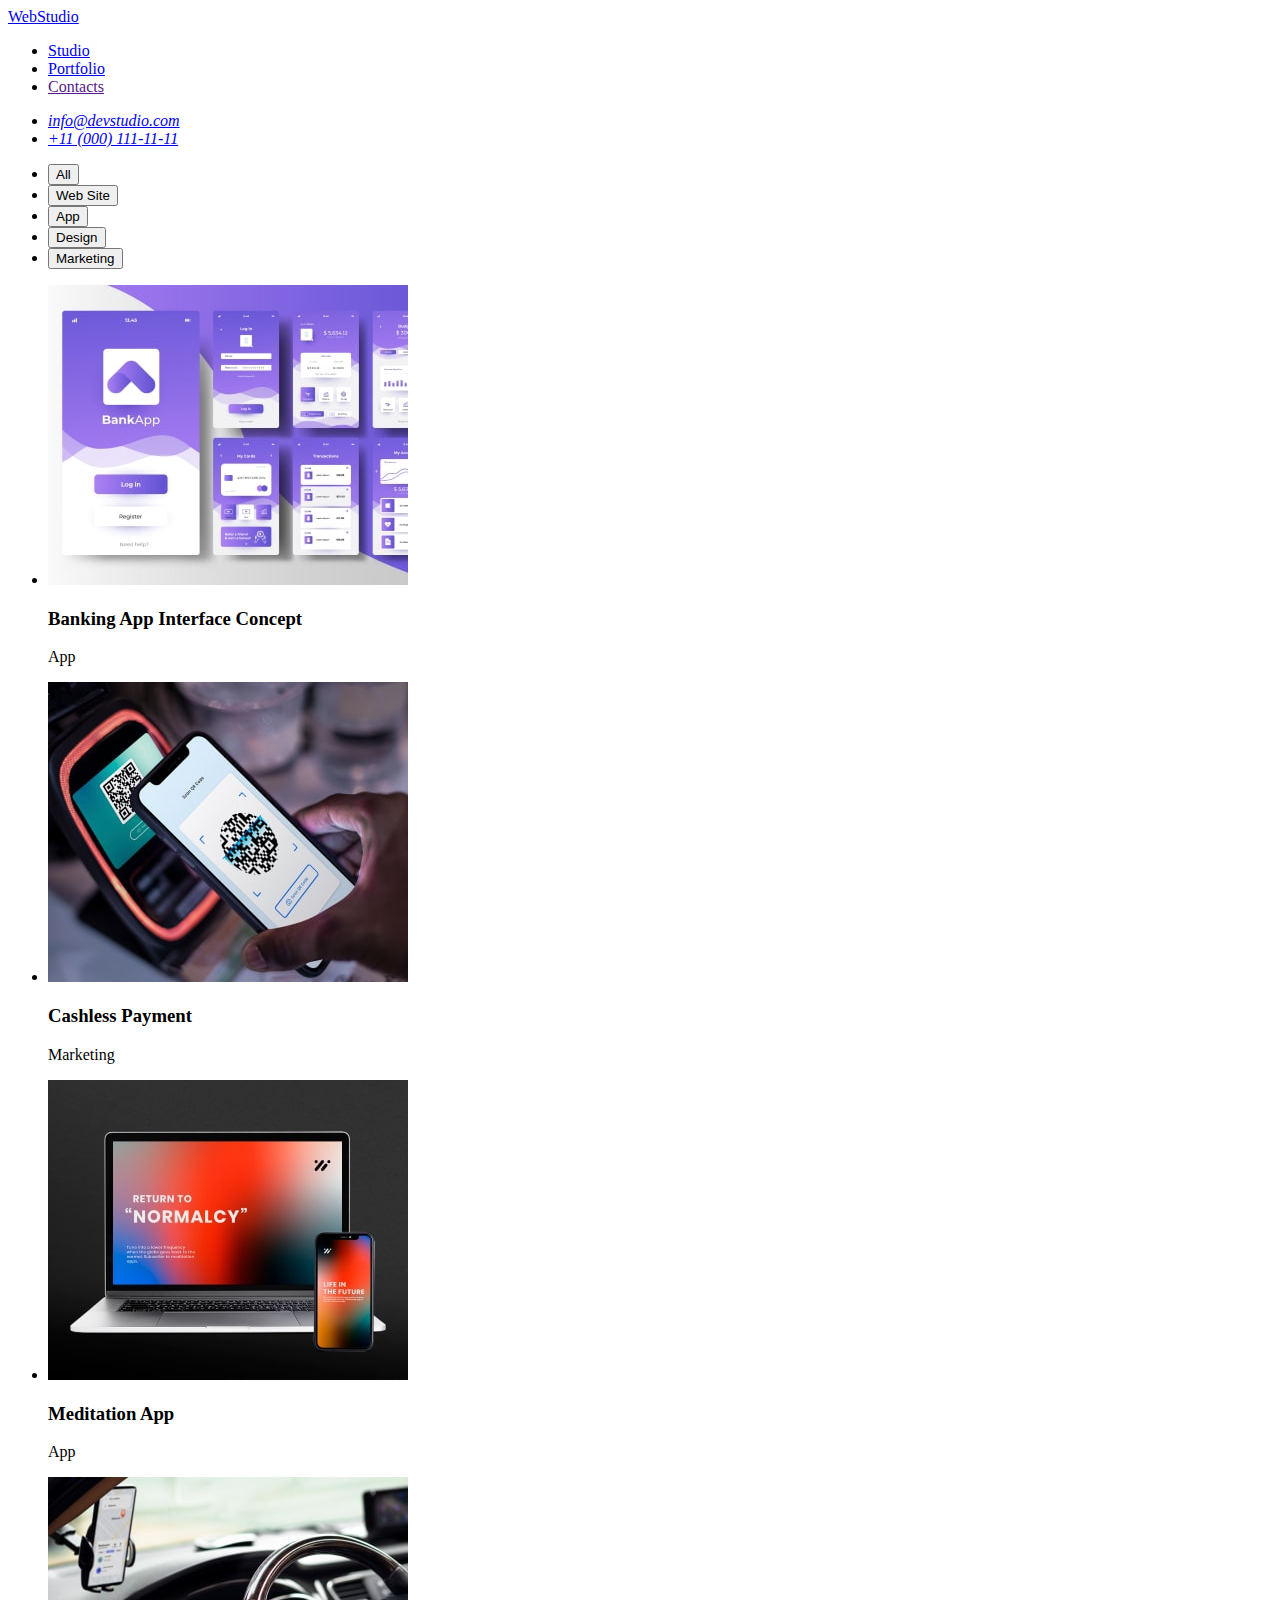
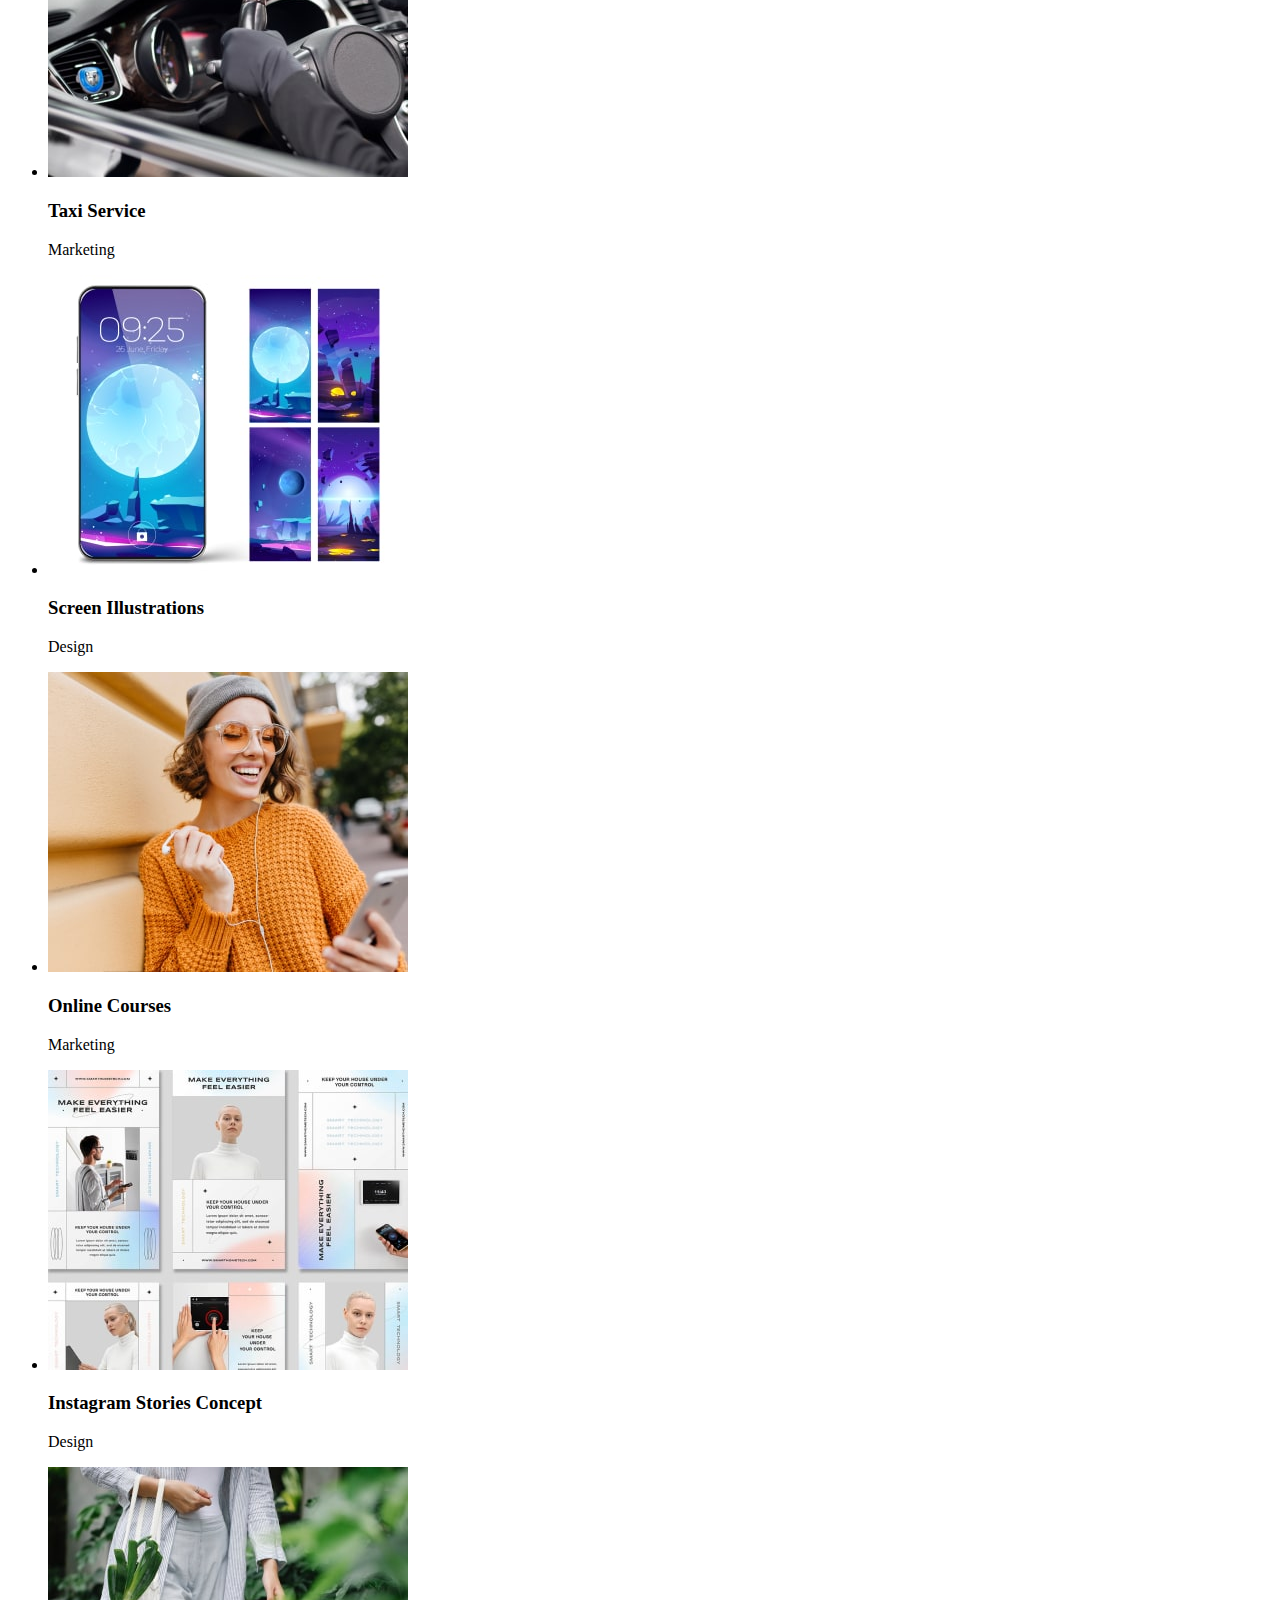
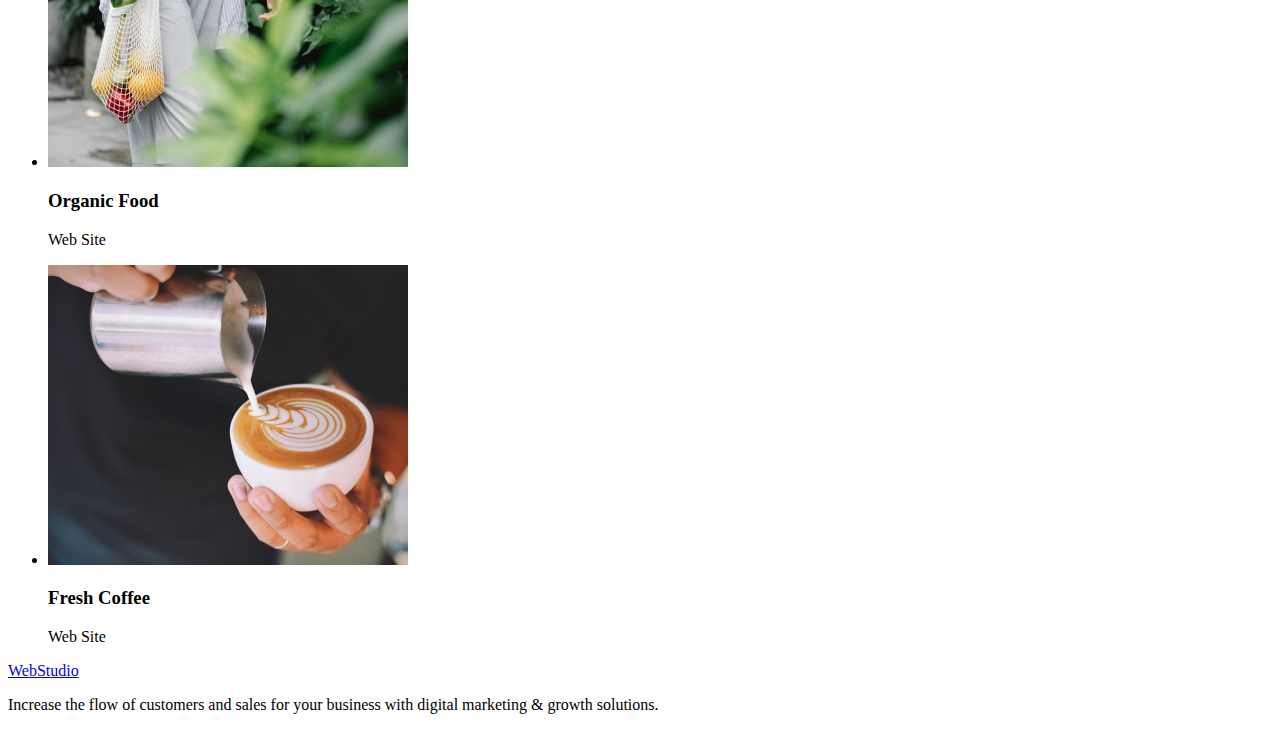
==== portfolio.html @ 9b5ddf1c "first commit" ====
<!DOCTYPE html>
<html lang="en">
  <head>
    <meta charset="UTF-8" />
    <link rel="preconnect" href="https://fonts.googleapis.com" />
    <link rel="preconnect" href="https://fonts.gstatic.com" crossorigin />
    <link
      href="https://fonts.googleapis.com/css2?family=Raleway:wght@800&family=Roboto:wght@400;500;700;900&display=swap"
      rel="stylesheet"
    />
    <meta http-equiv="X-UA-Compatible" content="IE=edge" />
    <meta name="viewport" content="Digital marketing & growth solutions" />
    <title>WebStudio.Digital marketing & growth solutions</title>
  </head>
  <body>
    <header>
      <nav>
        <a href="./index.html">Web<span>Studio</span></a>
        <ul>
          <li>
            <a href="./index.html">Studio</a>
          </li>
          <li>
            <a href="./portfolio.html">Portfolio</a>
          </li>
          <li>
            <a href="">Contacts</a>
          </li>
        </ul>
      </nav>

      <address>
        <ul>
          <li>
            <a href="mailto:info@devstudio.com">info@devstudio.com</a>
          </li>
          <li>
            <a href="tel:+110001111111">+11 (000) 111-11-11</a>
          </li>
        </ul>
      </address>
    </header>

    <main>
      <section>
        <ul>
          <li><button type="button">All</button></li>
          <li><button type="button">Web Site</button></li>
          <li><button type="button">App</button></li>
          <li><button type="button">Design</button></li>
          <li><button type="button">Marketing</button></li>
        </ul>
      </section>

      <section>
        <ul>
          <li>
            <img
              src="./images/banking_app1.jpg"
              alt="Application tabs"
              width="360"
            />
            <h3>Banking App Interface Concept</h3>
            <p>App</p>
          </li>
          <li>
            <img
              src="./images/cashless_payment2.jpg"
              alt="Smartphone and terminal"
              width="360"
            />
            <h3>Cashless Payment</h3>
            <p>Marketing</p>
          </li>
          <li>
            <img
              src="./images/meditation_app3.jpg"
              alt="Tab in the laptop"
              width="360"
            />
            <h3>Meditation App</h3>
            <p>App</p>
          </li>
        </ul>
      </section>

      <section>
        <ul>
          <li>
            <img
              src="./images/taxi_service4.jpg"
              alt="Driver in the car"
              width="360"
            />
            <h3>Taxi Service</h3>
            <p>Marketing</p>
          </li>
          <li>
            <img
              src="./images/screen_illustrations5.jpg"
              alt="Pic on a smartphone"
              width="360"
            />
            <h3>Screen Illustrations</h3>
            <p>Design</p>
          </li>
          <li>
            <img
              src="./images/online_courses6.jpg"
              alt="Girl speaking online"
              width="360"
            />
            <h3>Online Courses</h3>
            <p>Marketing</p>
          </li>
        </ul>
      </section>

      <section>
        <ul>
          <li>
            <img
              src="./images/insta_stories_concept7.jpg"
              alt="Design of stories"
              width="360"
            />
            <h3>Instagram Stories Concept</h3>
            <p>Design</p>
          </li>
          <li>
            <img
              src="./images/organic_food8.jpg"
              alt="Person with fruits"
              width="360"
            />
            <h3>Organic Food</h3>
            <p>Web Site</p>
          </li>
          <li>
            <img src="./images/coffee9.jpg" alt="Cappuccino" width="360" />
            <h3>Fresh Coffee</h3>
            <p>Web Site</p>
          </li>
        </ul>
      </section>
    </main>

    <footer>
      <a href="./index.html">Web<span>Studio</span></a>
      <p>
        Increase the flow of customers and sales for your business with digital
        marketing & growth solutions.
      </p>
    </footer>
  </body>
</html>
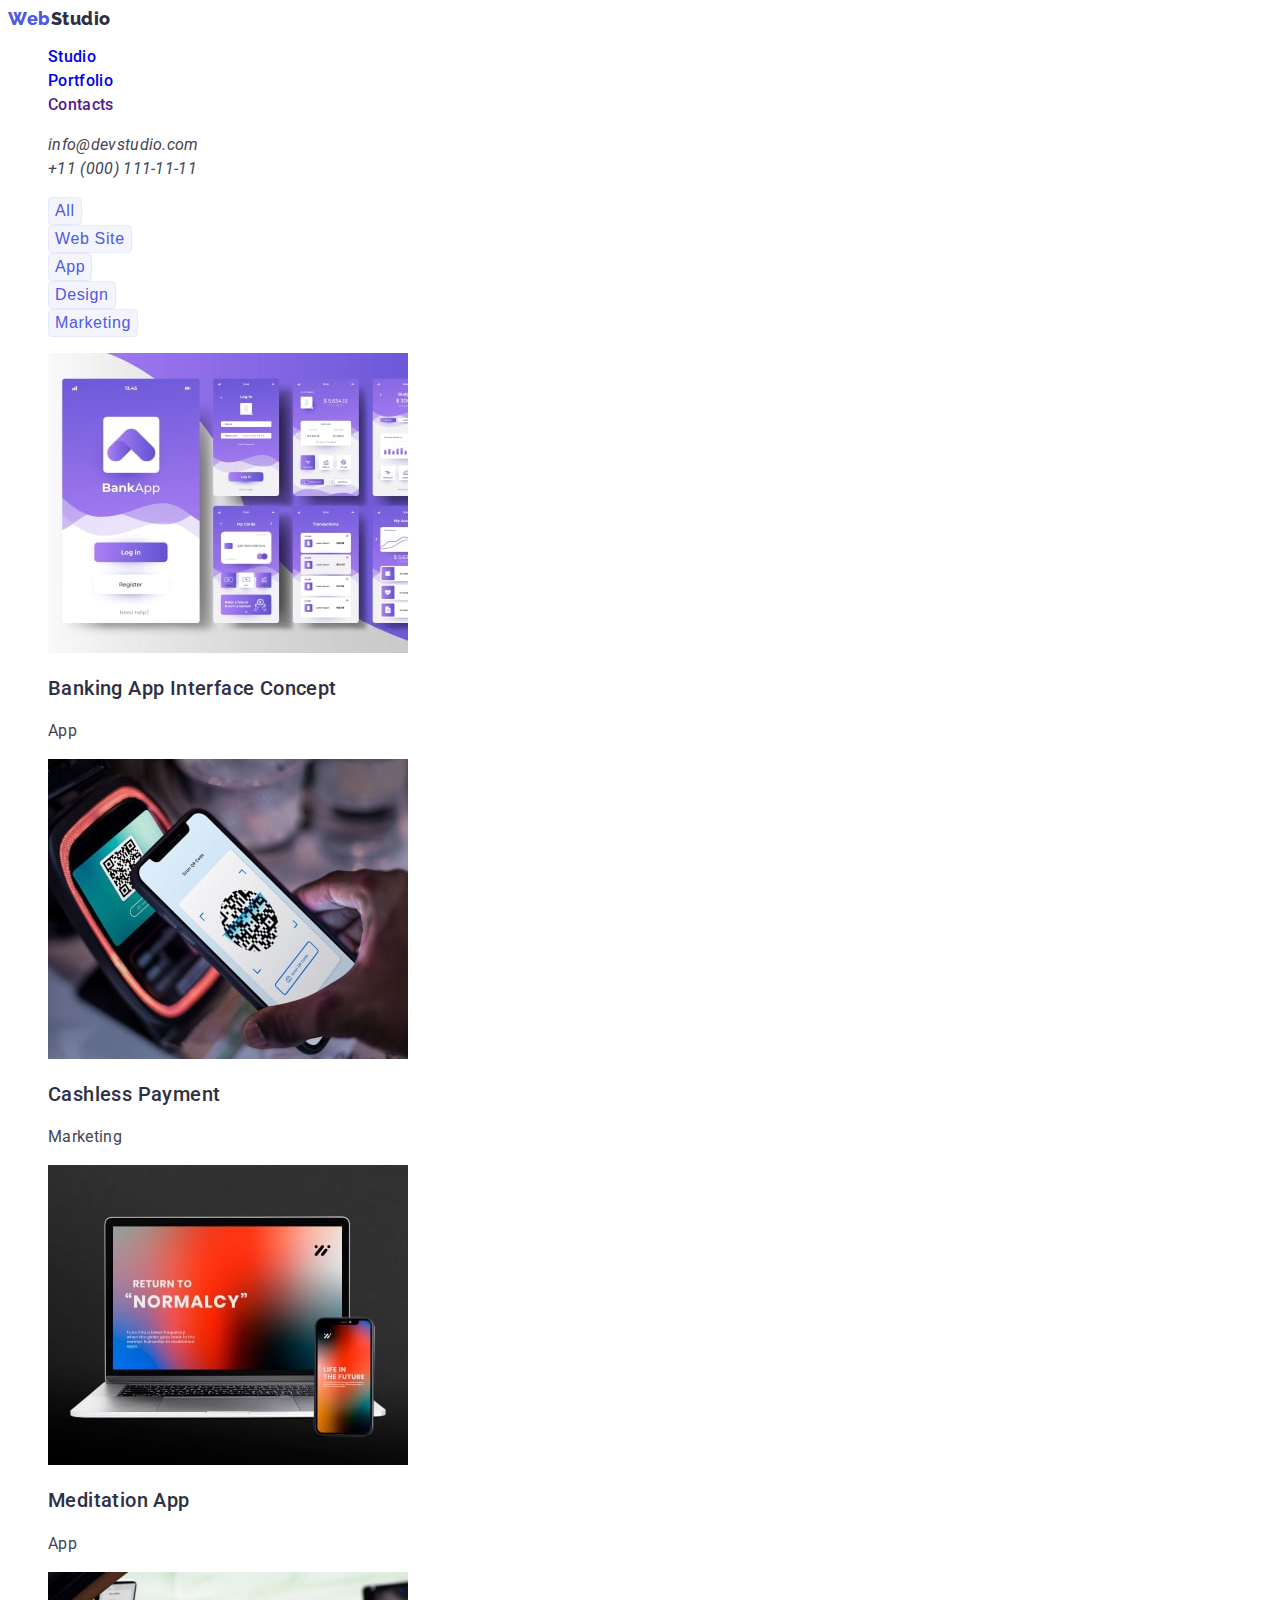
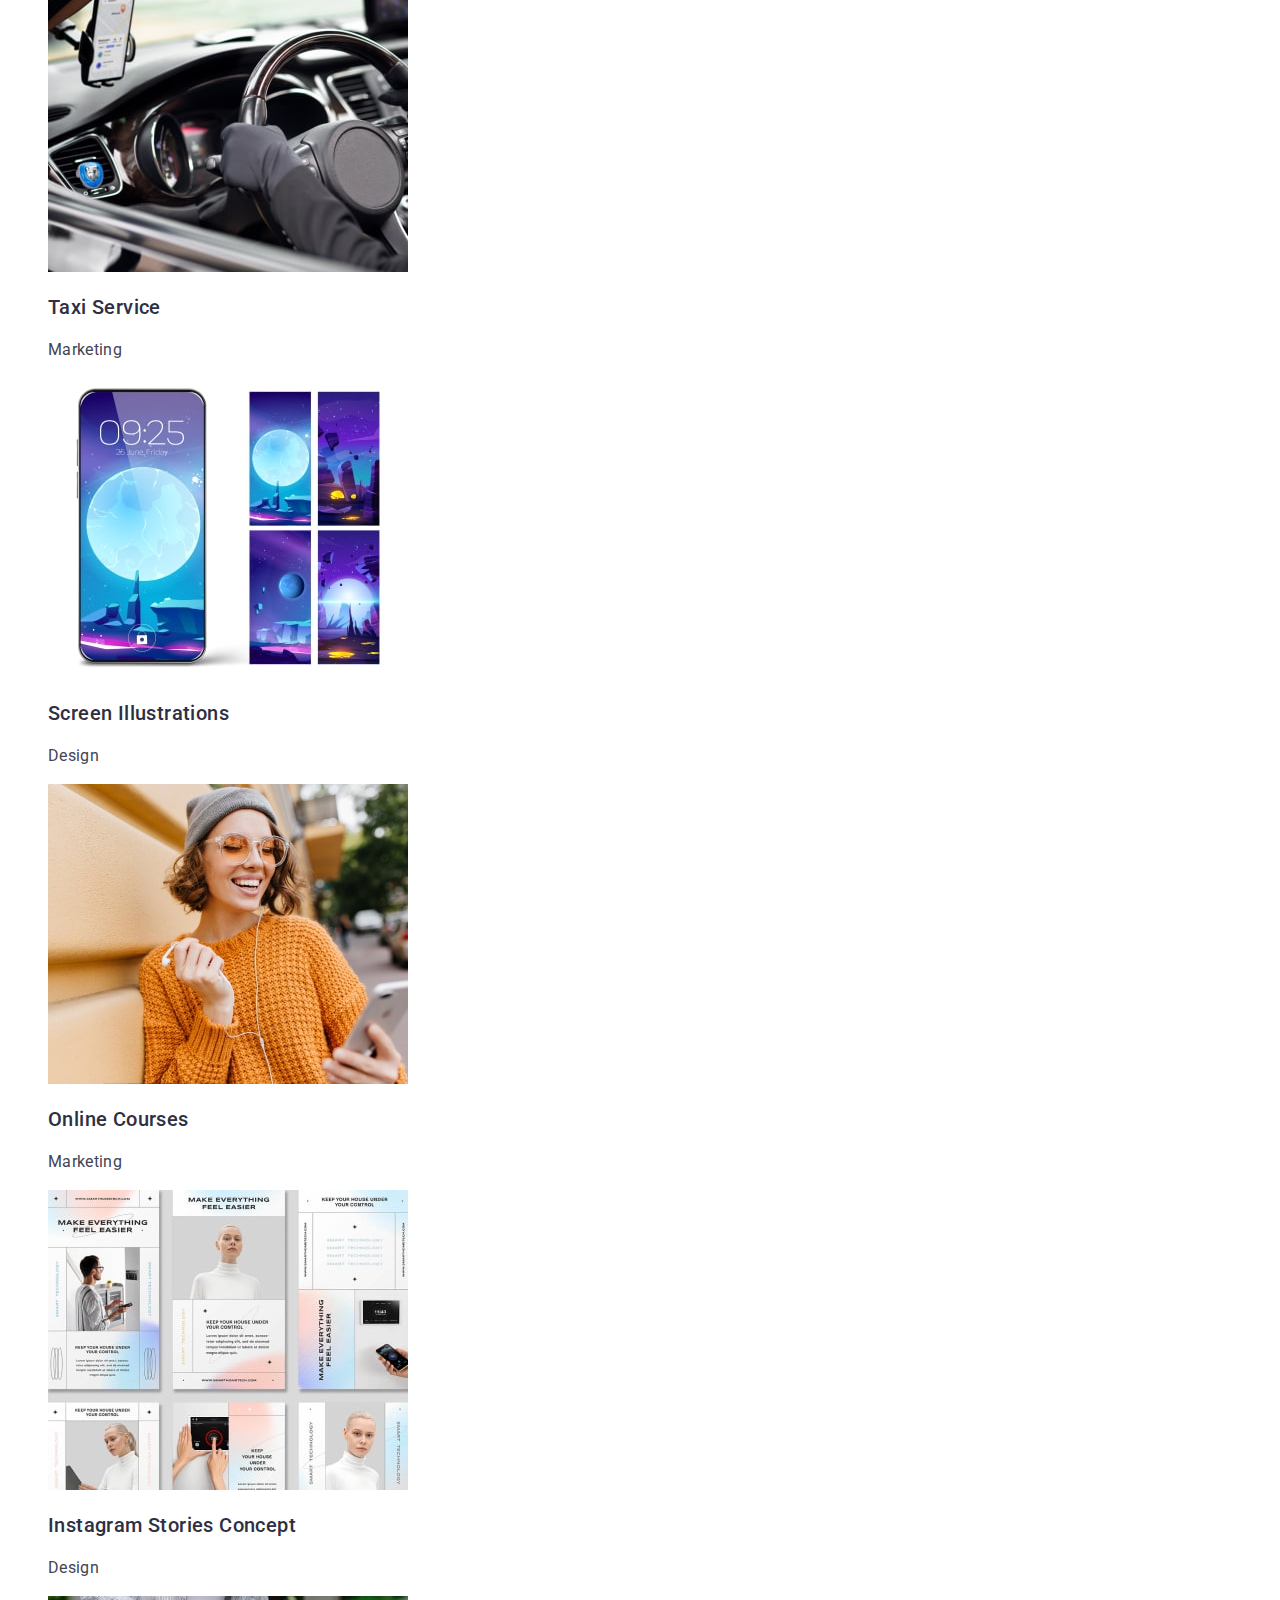
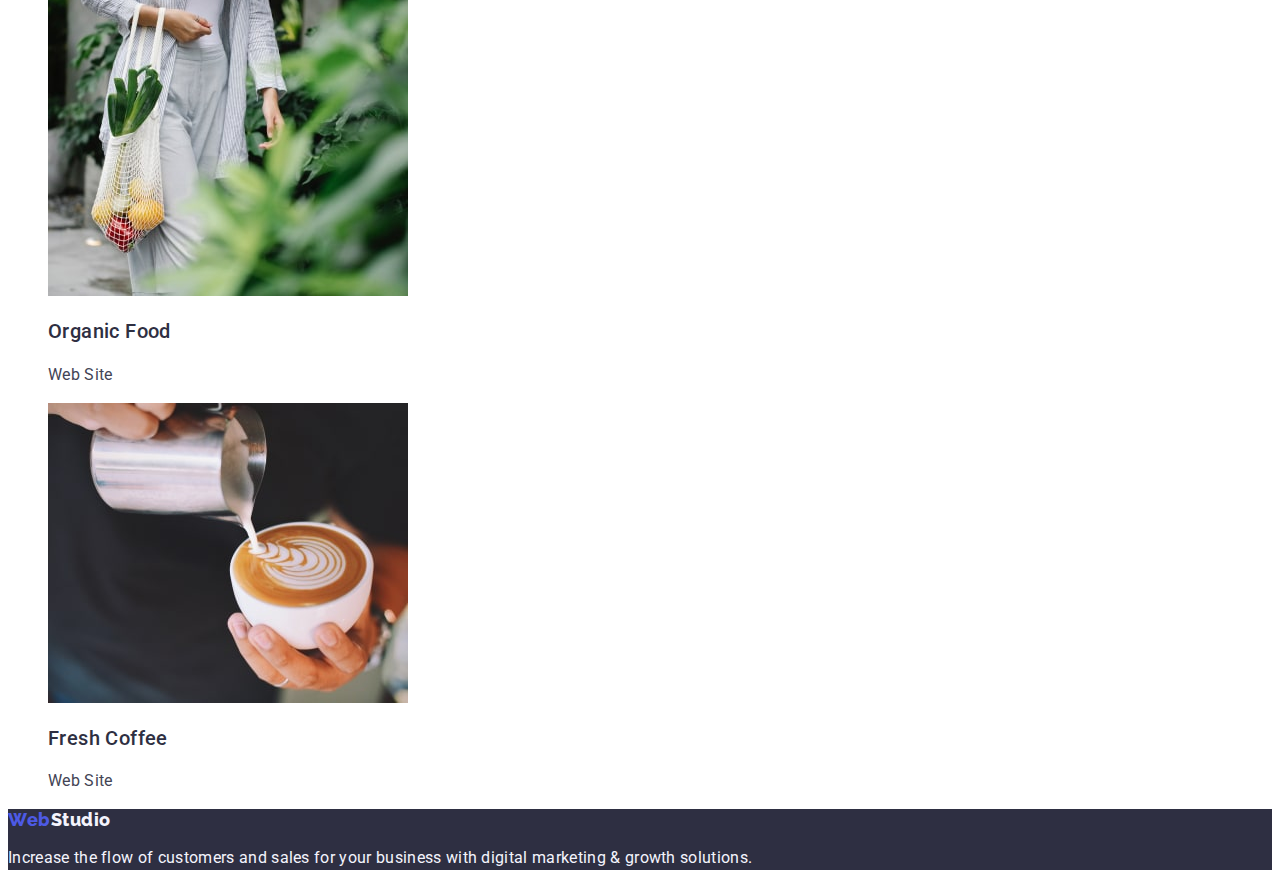
==== commit 50c5e3af: "second commit" ====
--- a/portfolio.html
+++ b/portfolio.html
@@ -2,6 +2,11 @@
 <html lang="en">
   <head>
     <meta charset="UTF-8" />
+    <link
+      rel="stylesheet"
+      href="node_modules/modern-normalize/modern-normalize.css"
+    />
+    <link rel="stylesheet" href="./css/styles.css" />
     <link rel="preconnect" href="https://fonts.googleapis.com" />
     <link rel="preconnect" href="https://fonts.gstatic.com" crossorigin />
     <link
@@ -15,27 +20,33 @@
   <body>
     <header>
       <nav>
-        <a href="./index.html">Web<span>Studio</span></a>
-        <ul>
+        <a href="./index.html" class="logo link"
+          >Web<span class="logo-studio">Studio</span></a
+        >
+        <ul class="menu-nav link list">
           <li>
-            <a href="./index.html">Studio</a>
+            <a href="./index.html" class="link">Studio</a>
           </li>
           <li>
-            <a href="./portfolio.html">Portfolio</a>
+            <a href="./portfolio.html" class="link">Portfolio</a>
           </li>
           <li>
-            <a href="">Contacts</a>
+            <a href="" class="link">Contacts</a>
           </li>
         </ul>
       </nav>
 
       <address>
-        <ul>
+        <ul class="list">
           <li>
-            <a href="mailto:info@devstudio.com">info@devstudio.com</a>
+            <a class="contacts link" href="mailto:info@devstudio.com"
+              >info@devstudio.com</a
+            >
           </li>
           <li>
-            <a href="tel:+110001111111">+11 (000) 111-11-11</a>
+            <a class="contacts link" href="tel:+110001111111"
+              >+11 (000) 111-11-11</a
+            >
           </li>
         </ul>
       </address>
@@ -43,111 +54,131 @@
 
     <main>
       <section>
-        <ul>
-          <li><button type="button">All</button></li>
-          <li><button type="button">Web Site</button></li>
-          <li><button type="button">App</button></li>
-          <li><button type="button">Design</button></li>
-          <li><button type="button">Marketing</button></li>
+        <ul class="list">
+          <li><button type="button" class="filter-btn">All</button></li>
+          <li><button type="button" class="filter-btn">Web Site</button></li>
+          <li><button type="button" class="filter-btn">App</button></li>
+          <li><button type="button" class="filter-btn">Design</button></li>
+          <li><button type="button" class="filter-btn">Marketing</button></li>
         </ul>
       </section>
 
       <section>
-        <ul>
+        <ul class="list">
           <li>
-            <img
-              src="./images/banking_app1.jpg"
-              alt="Application tabs"
-              width="360"
-            />
-            <h3>Banking App Interface Concept</h3>
-            <p>App</p>
+            <a href="" class="link">
+              <img
+                src="./images/banking_app1.jpg"
+                alt="Application tabs"
+                width="360"
+              />
+              <h3 class="header-third">Banking App Interface Concept</h3>
+              <p class="text">App</p>
+            </a>
           </li>
           <li>
-            <img
-              src="./images/cashless_payment2.jpg"
-              alt="Smartphone and terminal"
-              width="360"
-            />
-            <h3>Cashless Payment</h3>
-            <p>Marketing</p>
+            <a href="" class="link">
+              <img
+                src="./images/cashless_payment2.jpg"
+                alt="Smartphone and terminal"
+                width="360"
+              />
+              <h3 class="header-third">Cashless Payment</h3>
+              <p class="text">Marketing</p>
+            </a>
           </li>
           <li>
-            <img
-              src="./images/meditation_app3.jpg"
-              alt="Tab in the laptop"
-              width="360"
-            />
-            <h3>Meditation App</h3>
-            <p>App</p>
+            <a href="" class="link">
+              <img
+                src="./images/meditation_app3.jpg"
+                alt="Tab in the laptop"
+                width="360"
+              />
+              <h3 class="header-third">Meditation App</h3>
+              <p class="text">App</p>
+            </a>
           </li>
         </ul>
       </section>
 
       <section>
-        <ul>
+        <ul class="list">
           <li>
-            <img
-              src="./images/taxi_service4.jpg"
-              alt="Driver in the car"
-              width="360"
-            />
-            <h3>Taxi Service</h3>
-            <p>Marketing</p>
+            <a href="" class="link">
+              <img
+                src="./images/taxi_service4.jpg"
+                alt="Driver in the car"
+                width="360"
+              />
+              <h3 class="header-third">Taxi Service</h3>
+              <p class="text">Marketing</p>
+            </a>
           </li>
           <li>
-            <img
-              src="./images/screen_illustrations5.jpg"
-              alt="Pic on a smartphone"
-              width="360"
-            />
-            <h3>Screen Illustrations</h3>
-            <p>Design</p>
+            <a href="" class="link">
+              <img
+                src="./images/screen_illustrations5.jpg"
+                alt="Pic on a smartphone"
+                width="360"
+              />
+              <h3 class="header-third">Screen Illustrations</h3>
+              <p class="text">Design</p>
+            </a>
           </li>
           <li>
-            <img
-              src="./images/online_courses6.jpg"
-              alt="Girl speaking online"
-              width="360"
-            />
-            <h3>Online Courses</h3>
-            <p>Marketing</p>
+            <a href="" class="link">
+              <img
+                src="./images/online_courses6.jpg"
+                alt="Girl speaking online"
+                width="360"
+              />
+              <h3 class="header-third">Online Courses</h3>
+              <p class="text">Marketing</p>
+            </a>
           </li>
         </ul>
       </section>
 
       <section>
-        <ul>
+        <ul class="list">
           <li>
-            <img
-              src="./images/insta_stories_concept7.jpg"
-              alt="Design of stories"
-              width="360"
-            />
-            <h3>Instagram Stories Concept</h3>
-            <p>Design</p>
+            <a href="" class="link">
+              <img
+                src="./images/insta_stories_concept7.jpg"
+                alt="Design of stories"
+                width="360"
+              />
+              <h3 class="header-third">Instagram Stories Concept</h3>
+              <p class="text">Design</p>
+            </a>
           </li>
           <li>
-            <img
-              src="./images/organic_food8.jpg"
-              alt="Person with fruits"
-              width="360"
-            />
-            <h3>Organic Food</h3>
-            <p>Web Site</p>
+            <a href="" class="link">
+              <img
+                src="./images/organic_food8.jpg"
+                alt="Person with fruits"
+                width="360"
+              />
+              <h3 class="header-third">Organic Food</h3>
+              <p class="text">Web Site</p>
+            </a>
           </li>
           <li>
-            <img src="./images/coffee9.jpg" alt="Cappuccino" width="360" />
-            <h3>Fresh Coffee</h3>
-            <p>Web Site</p>
+            <a href="" class="link">
+              <img src="./images/coffee9.jpg" alt="Cappuccino" width="360" />
+              <h3 class="header-third">Fresh Coffee</h3>
+              <p class="text">Web Site</p>
+            </a>
           </li>
         </ul>
       </section>
     </main>
 
-    <footer>
-      <a href="./index.html">Web<span>Studio</span></a>
-      <p>
+    <footer class="page-end">
+      <a href="./index.html" class="logo link"
+        >Web<span class="logo-studio-end">Studio</span></a
+      >
+      <p class="text">
         Increase the flow of customers and sales for your business with digital
         marketing & growth solutions.
       </p>
--- a/css/styles.css
+++ b/css/styles.css
@@ -0,0 +1,141 @@
+body {
+  color: var(--slate);
+  font-family: Roboto, sans-serif;
+  font-style: normal;
+  background-color: #fff;
+}
+.link {
+  text-decoration: none;
+}
+.list {
+  list-style-type: none;
+}
+:root {
+  --iris: #4d5ae5;
+  --navyblue: #2e2f42;
+  --ocean: #404bbf;
+  --slate: #434455;
+  --white: #fff;
+  --cloud: #f4f4fd;
+  --cornflower: #e7e9fc;
+}
+.logo {
+  color: var(--iris);
+  font-family: Raleway;
+  font-size: 18px;
+  font-weight: 800;
+  line-height: 1.17;
+  letter-spacing: 0.03em;
+}
+.logo-studio {
+  color: var(--navyblue);
+}
+.menu-nav {
+  font-size: 16px;
+  font-weight: 500;
+  line-height: 1.5;
+  letter-spacing: 0.02em;
+}
+.menu-nav .link:hover,
+.menu-nav .link:focus {
+  color: var(--ocean);
+  text-decoration: underline;
+}
+.contacts {
+  color: var(--slate);
+  font-size: 16px;
+  font-weight: 400;
+  line-height: 1.5;
+  letter-spacing: 0.02em;
+}
+.contacts:hover,
+.contacts:focus {
+  color: var(--ocean);
+}
+.hero {
+  background: var(--navyblue);
+}
+.title {
+  color: var(--white);
+  text-align: center;
+  font-size: 56px;
+  font-weight: 700;
+  line-height: 1.07;
+  letter-spacing: 0.02em;
+}
+.hero-btn {
+  background: var(--iris);
+  box-shadow: 0px 4px 4px 0px rgba(0, 0, 0, 0.15);
+  color: var(--white);
+  font-size: 16px;
+  font-weight: 500;
+  line-height: 1.5;
+  letter-spacing: 0.04em;
+  cursor: pointer;
+}
+.hero-btn:hover,
+.hero-btn:focus {
+  background: var(--ocean);
+}
+.header-second {
+  color: var(--navyblue);
+  text-align: center;
+  font-size: 36px;
+  font-weight: 700;
+  line-height: 40px;
+  letter-spacing: 0.02em;
+  text-transform: capitalize;
+}
+.header-third {
+  color: var(--navyblue);
+  font-size: 20px;
+  font-weight: 500;
+  line-height: 1.11;
+  letter-spacing: 0.02em;
+}
+.text {
+  color: var(--slate);
+  font-size: 16px;
+  font-weight: 400;
+  line-height: 1.5;
+  letter-spacing: 0.02em;
+}
+.section-team {
+  background: var(--cloud);
+}
+.list-team-item {
+  border-radius: 0px 0px 4px 4px;
+  background: var(--white);
+  box-shadow: 0px 2px 1px 0px rgba(46, 47, 66, 0.08),
+    0px 1px 1px 0px rgba(46, 47, 66, 0.16),
+    0px 1px 6px 0px rgba(46, 47, 66, 0.08);
+}
+.filter-btn {
+  color: var(--iris);
+  text-align: center;
+  font-size: 16px;
+  font-weight: 500;
+  line-height: 1.5;
+  letter-spacing: 0.04em;
+  border-radius: 4px;
+  border: 1px solid var(--cornflower);
+  background: var(--cloud);
+  cursor: pointer;
+}
+.filter-btn:hover,
+.filter-btn:focus {
+  color: var(--white);
+  border-radius: 4px;
+  background: var(--ocean);
+  box-shadow: 0px 2px 2px 0px rgba(0, 0, 0, 0.12),
+    0px 2px 1px 0px rgba(0, 0, 0, 0.08), 0px 3px 1px 0px rgba(0, 0, 0, 0.1);
+}
+.page-end {
+  background: var(--navyblue);
+}
+.logo-studio-end {
+  color: var(--cloud);
+}
+.page-end .text {
+  color: var(--cloud);
+}
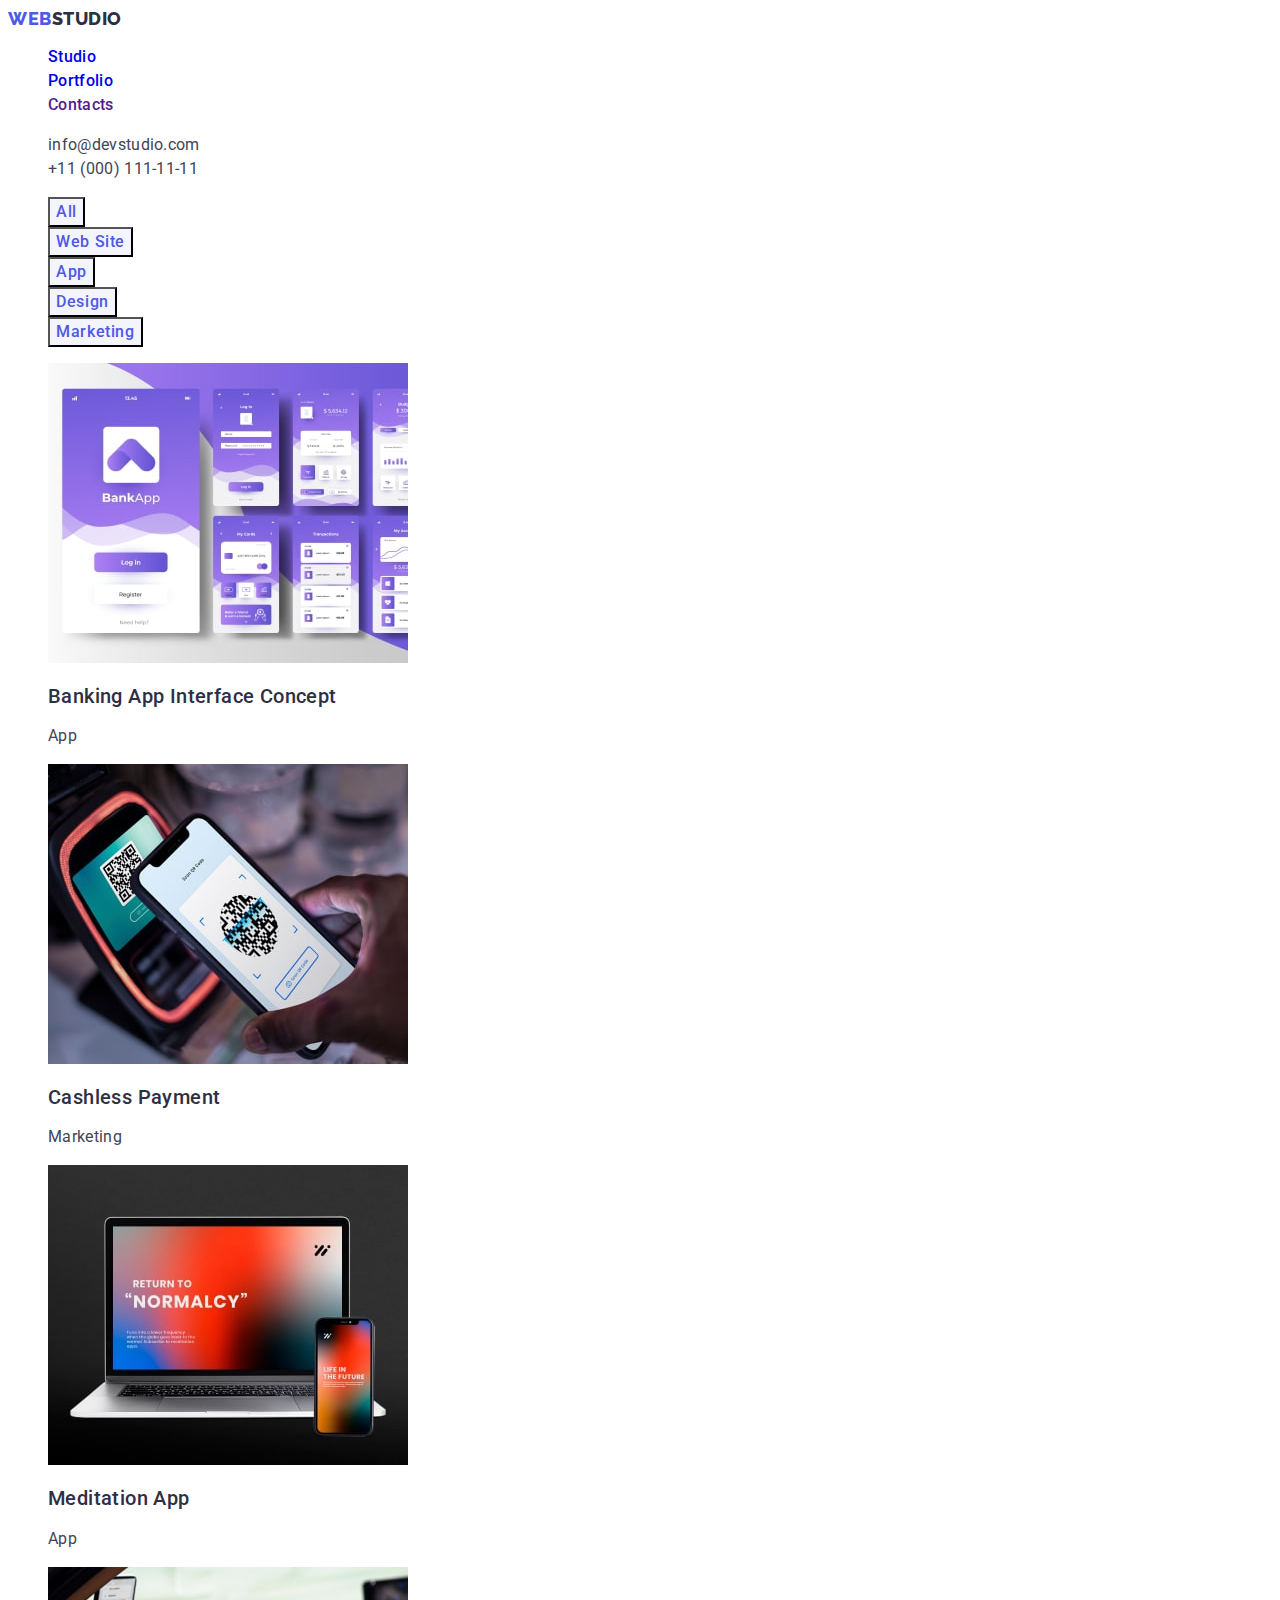
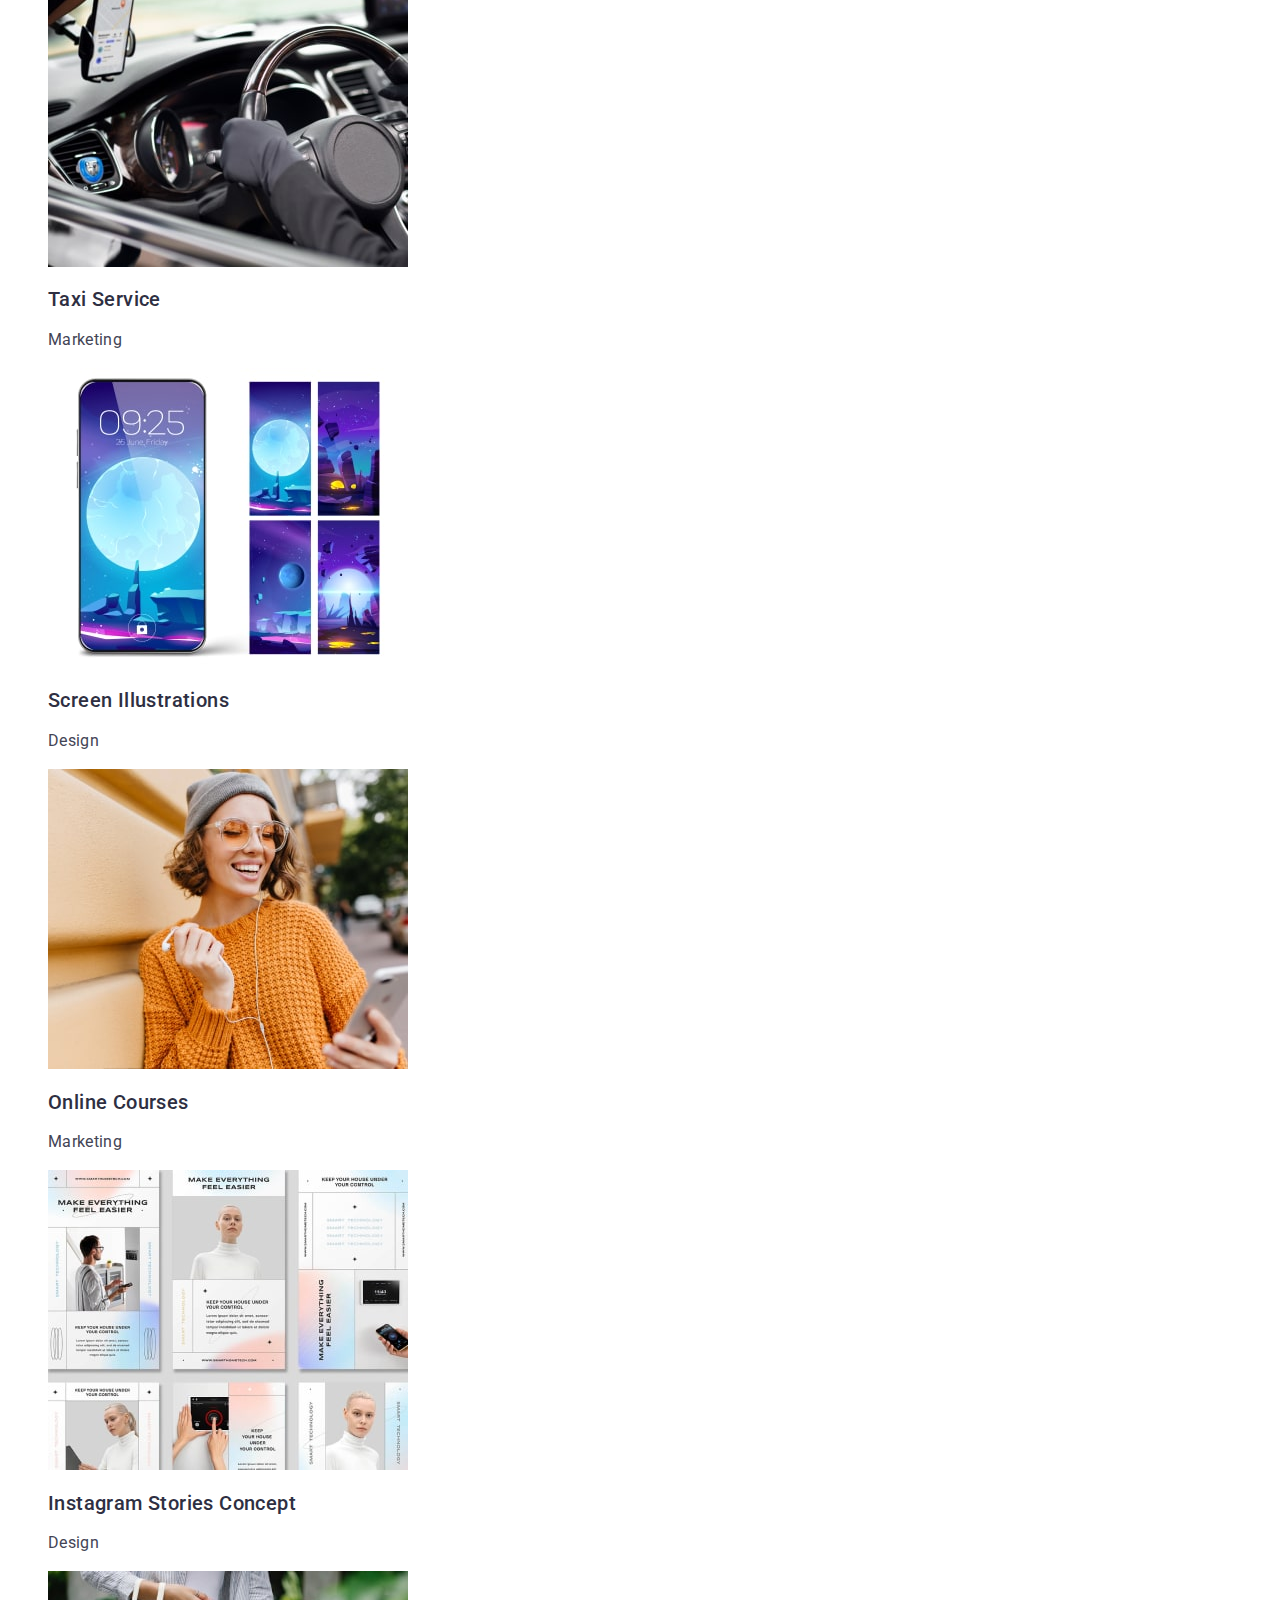
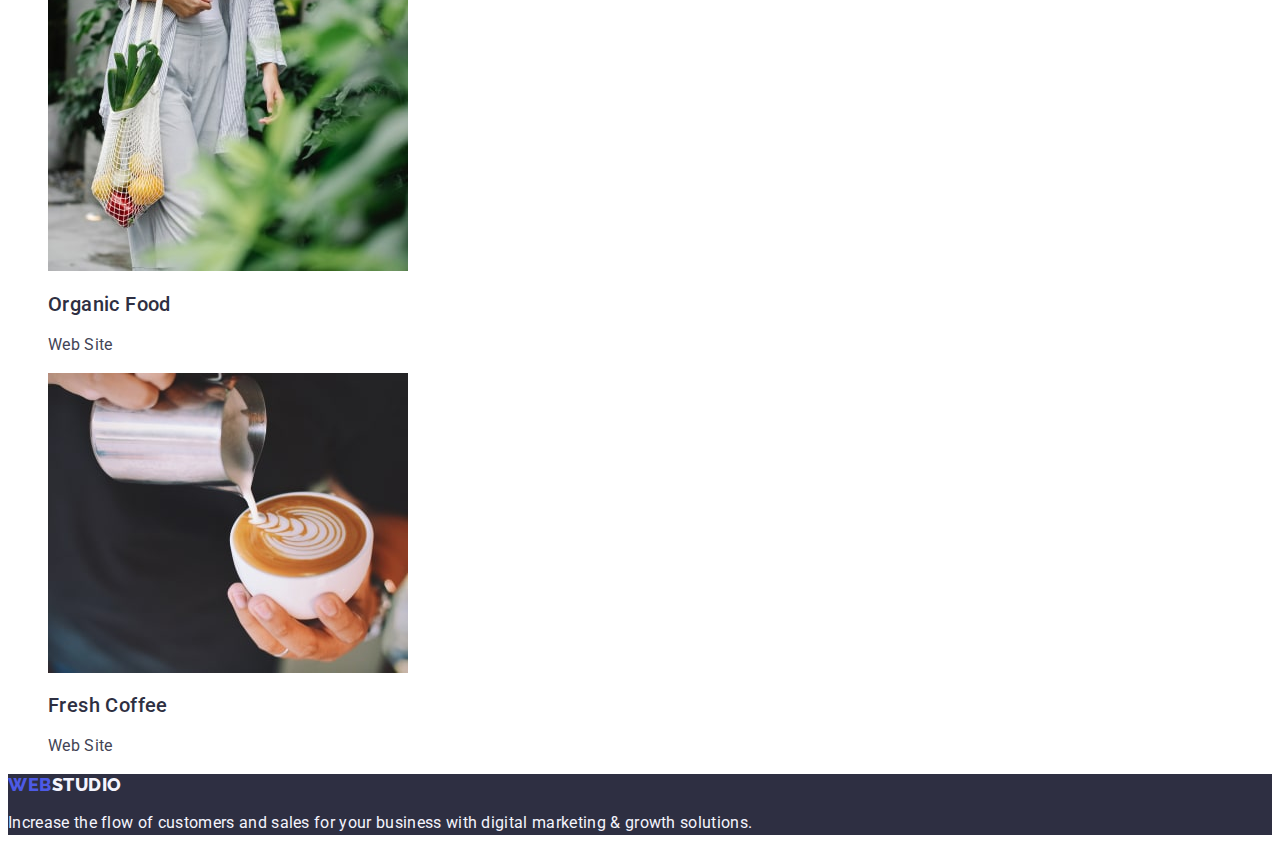
==== commit e1bc50a3: "third commit" ====
--- a/portfolio.html
+++ b/portfolio.html
@@ -36,7 +36,7 @@
         </ul>
       </nav>
 
-      <address>
+      <address class="list-contacts">
         <ul class="list">
           <li>
             <a class="contacts link" href="mailto:info@devstudio.com"
@@ -54,6 +54,7 @@
 
     <main>
       <section>
+        <h1 hidden>Portfolio</h1>
         <ul class="list">
           <li><button type="button" class="filter-btn">All</button></li>
           <li><button type="button" class="filter-btn">Web Site</button></li>
@@ -61,9 +62,7 @@
           <li><button type="button" class="filter-btn">Design</button></li>
           <li><button type="button" class="filter-btn">Marketing</button></li>
         </ul>
-      </section>
 
-      <section>
         <ul class="list">
           <li>
             <a href="" class="link">
@@ -72,7 +71,7 @@
                 alt="Application tabs"
                 width="360"
               />
-              <h3 class="header-third">Banking App Interface Concept</h3>
+              <h2 class="header-third">Banking App Interface Concept</h2>
               <p class="text">App</p>
             </a>
           </li>
@@ -83,7 +82,7 @@
                 alt="Smartphone and terminal"
                 width="360"
               />
-              <h3 class="header-third">Cashless Payment</h3>
+              <h2 class="header-third">Cashless Payment</h2>
               <p class="text">Marketing</p>
             </a>
           </li>
@@ -94,15 +93,11 @@
                 alt="Tab in the laptop"
                 width="360"
               />
-              <h3 class="header-third">Meditation App</h3>
+              <h2 class="header-third">Meditation App</h2>
               <p class="text">App</p>
             </a>
           </li>
-        </ul>
-      </section>
 
-      <section>
-        <ul class="list">
           <li>
             <a href="" class="link">
               <img
@@ -110,7 +105,7 @@
                 alt="Driver in the car"
                 width="360"
               />
-              <h3 class="header-third">Taxi Service</h3>
+              <h2 class="header-third">Taxi Service</h2>
               <p class="text">Marketing</p>
             </a>
           </li>
@@ -121,7 +116,7 @@
                 alt="Pic on a smartphone"
                 width="360"
               />
-              <h3 class="header-third">Screen Illustrations</h3>
+              <h2 class="header-third">Screen Illustrations</h2>
               <p class="text">Design</p>
             </a>
           </li>
@@ -132,15 +127,11 @@
                 alt="Girl speaking online"
                 width="360"
               />
-              <h3 class="header-third">Online Courses</h3>
+              <h2 class="header-third">Online Courses</h2>
               <p class="text">Marketing</p>
             </a>
           </li>
-        </ul>
-      </section>
 
-      <section>
-        <ul class="list">
           <li>
             <a href="" class="link">
               <img
@@ -148,7 +139,7 @@
                 alt="Design of stories"
                 width="360"
               />
-              <h3 class="header-third">Instagram Stories Concept</h3>
+              <h2 class="header-third">Instagram Stories Concept</h2>
               <p class="text">Design</p>
             </a>
           </li>
@@ -159,14 +150,14 @@
                 alt="Person with fruits"
                 width="360"
               />
-              <h3 class="header-third">Organic Food</h3>
+              <h2 class="header-third">Organic Food</h2>
               <p class="text">Web Site</p>
             </a>
           </li>
           <li>
             <a href="" class="link">
               <img src="./images/coffee9.jpg" alt="Cappuccino" width="360" />
-              <h3 class="header-third">Fresh Coffee</h3>
+              <h2 class="header-third">Fresh Coffee</h2>
               <p class="text">Web Site</p>
             </a>
           </li>
--- a/css/styles.css
+++ b/css/styles.css
@@ -8,7 +8,7 @@
   text-decoration: none;
 }
 .list {
-  list-style-type: none;
+  list-style: none;
 }
 :root {
   --iris: #4d5ae5;
@@ -21,16 +21,18 @@
 }
 .logo {
   color: var(--iris);
-  font-family: Raleway;
+  font-family: Raleway, sans-serif;
   font-size: 18px;
   font-weight: 800;
   line-height: 1.17;
   letter-spacing: 0.03em;
+  text-transform: uppercase;
 }
 .logo-studio {
   color: var(--navyblue);
 }
 .menu-nav {
+  color: var(--navyblue);
   font-size: 16px;
   font-weight: 500;
   line-height: 1.5;
@@ -40,6 +42,9 @@
 .menu-nav .link:focus {
   color: var(--ocean);
   text-decoration: underline;
+}
+.list-contacts {
+  font-style: normal;
 }
 .contacts {
   color: var(--slate);
@@ -65,8 +70,8 @@
 }
 .hero-btn {
   background: var(--iris);
-  box-shadow: 0px 4px 4px 0px rgba(0, 0, 0, 0.15);
   color: var(--white);
+  font-family: "Roboto", sans-serif;
   font-size: 16px;
   font-weight: 500;
   line-height: 1.5;
@@ -82,7 +87,7 @@
   text-align: center;
   font-size: 36px;
   font-weight: 700;
-  line-height: 40px;
+  line-height: 1.11;
   letter-spacing: 0.02em;
   text-transform: capitalize;
 }
@@ -90,7 +95,7 @@
   color: var(--navyblue);
   font-size: 20px;
   font-weight: 500;
-  line-height: 1.11;
+  line-height: 1.2;
   letter-spacing: 0.02em;
 }
 .text {
@@ -104,31 +109,22 @@
   background: var(--cloud);
 }
 .list-team-item {
-  border-radius: 0px 0px 4px 4px;
   background: var(--white);
-  box-shadow: 0px 2px 1px 0px rgba(46, 47, 66, 0.08),
-    0px 1px 1px 0px rgba(46, 47, 66, 0.16),
-    0px 1px 6px 0px rgba(46, 47, 66, 0.08);
 }
 .filter-btn {
   color: var(--iris);
-  text-align: center;
+  font-family: "Roboto", sans-serif;
   font-size: 16px;
   font-weight: 500;
   line-height: 1.5;
   letter-spacing: 0.04em;
-  border-radius: 4px;
-  border: 1px solid var(--cornflower);
-  background: var(--cloud);
+  background-color: var(--cloud);
   cursor: pointer;
 }
 .filter-btn:hover,
 .filter-btn:focus {
   color: var(--white);
-  border-radius: 4px;
-  background: var(--ocean);
-  box-shadow: 0px 2px 2px 0px rgba(0, 0, 0, 0.12),
-    0px 2px 1px 0px rgba(0, 0, 0, 0.08), 0px 3px 1px 0px rgba(0, 0, 0, 0.1);
+  background-color: var(--ocean);
 }
 .page-end {
   background: var(--navyblue);
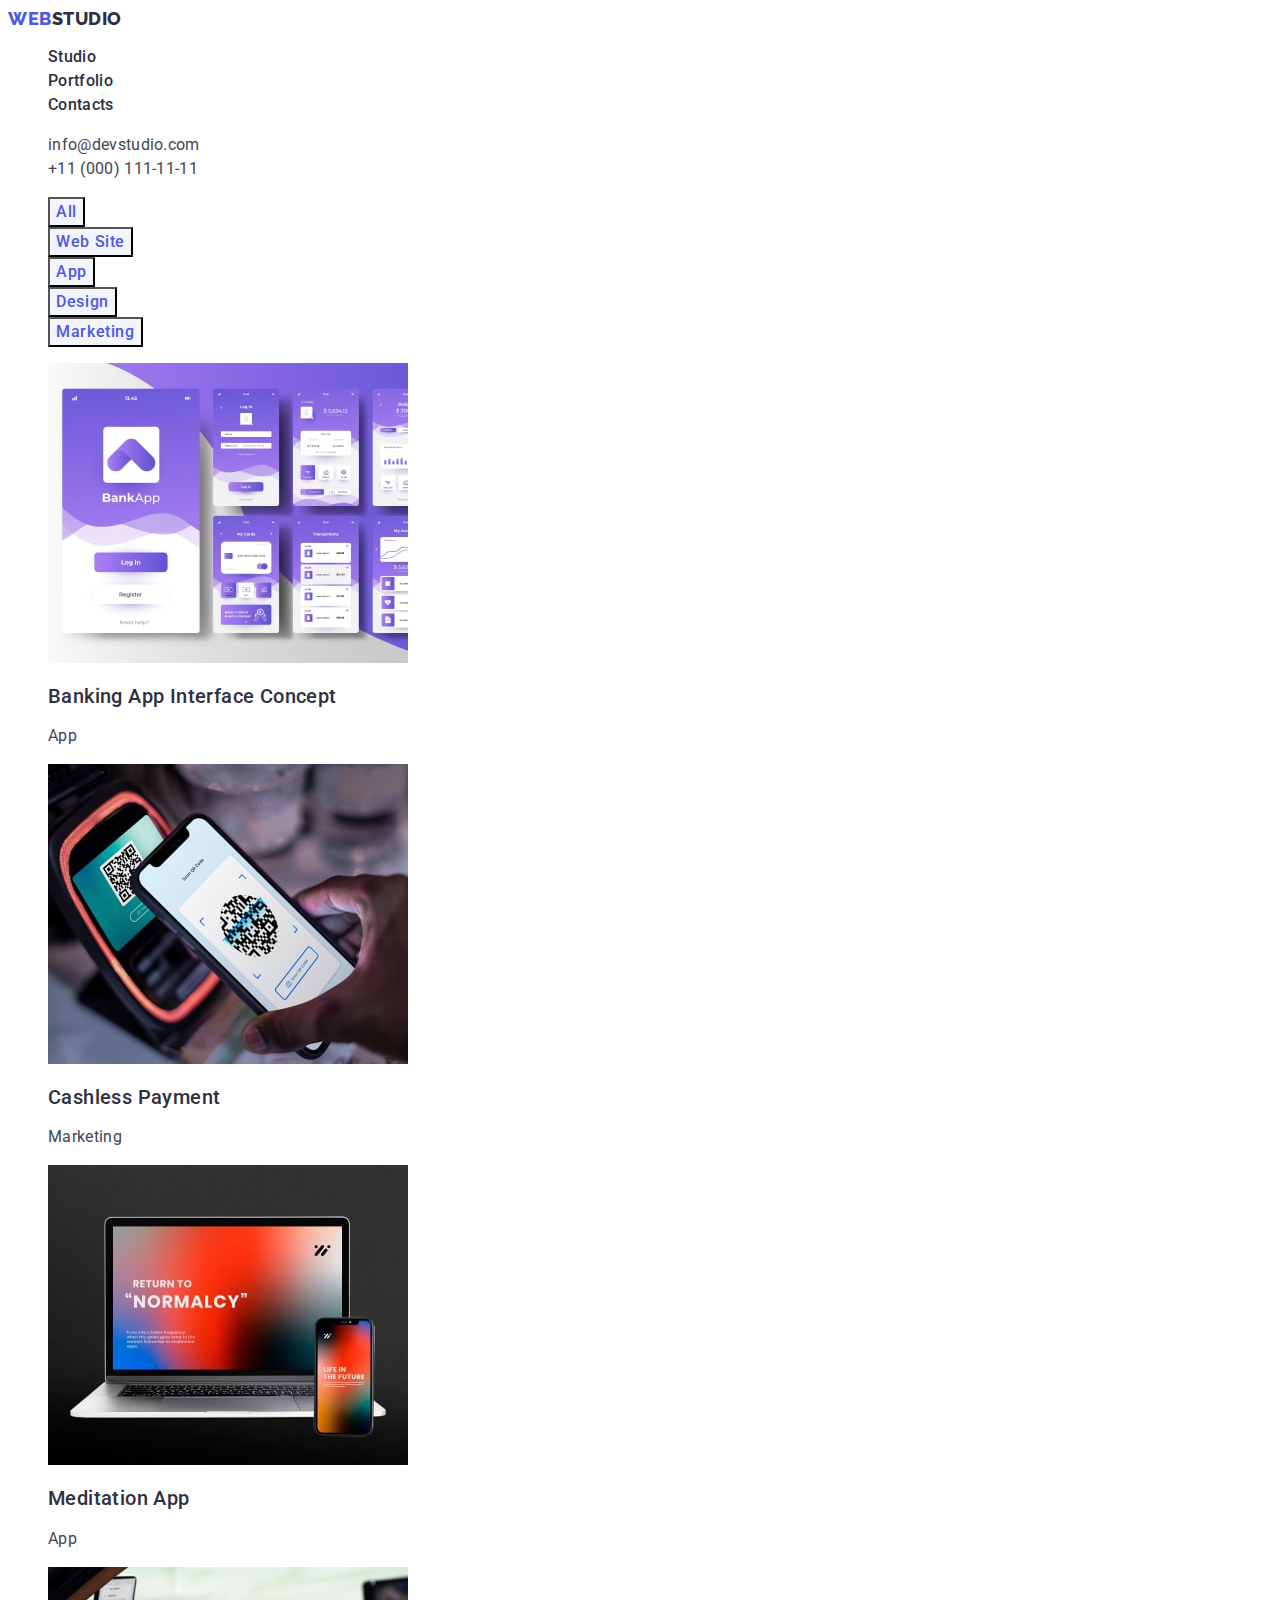
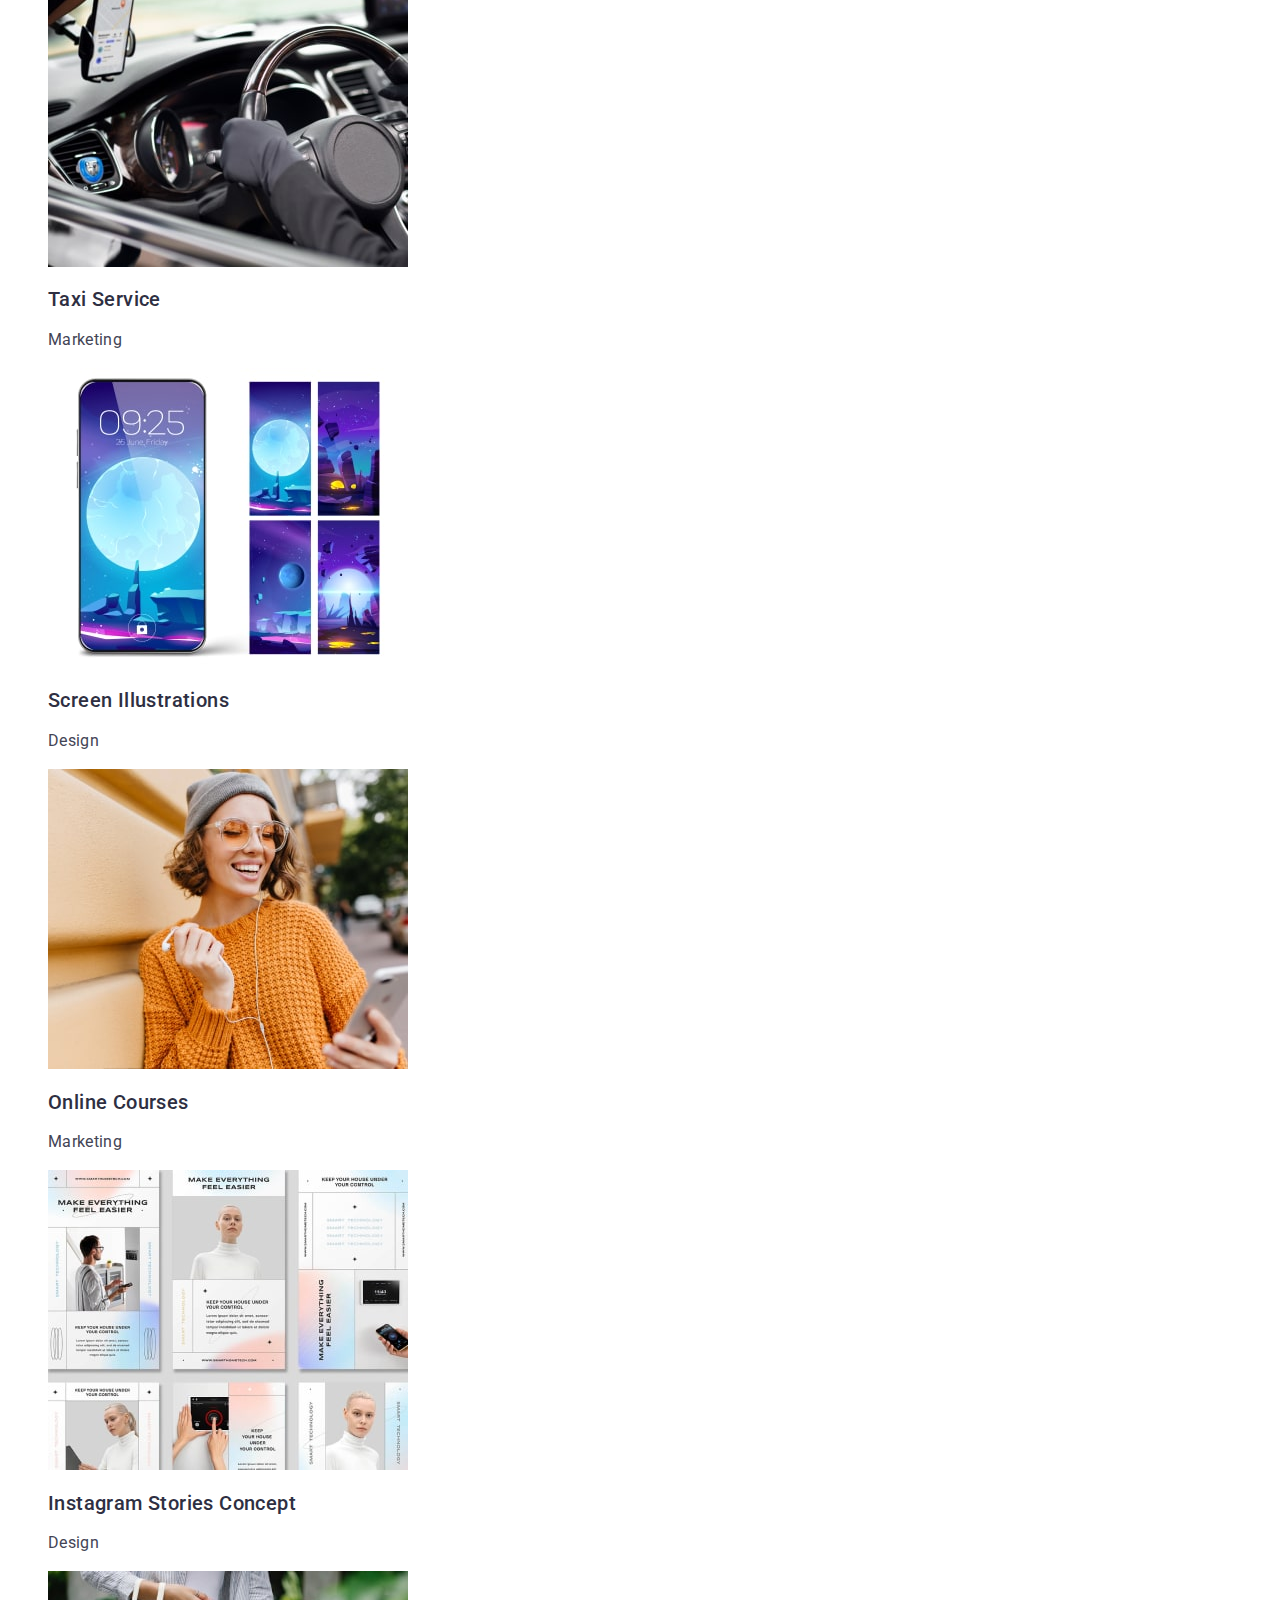
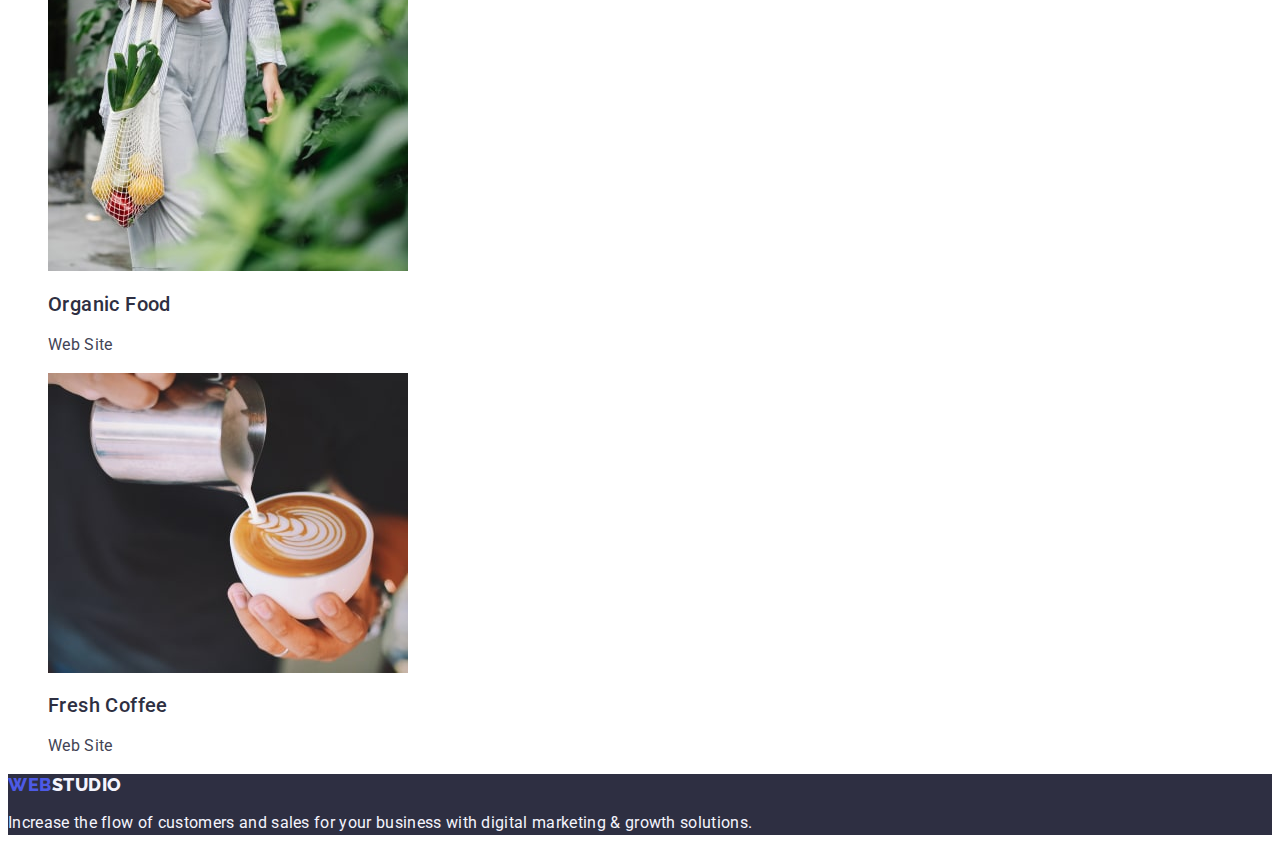
==== commit 7aeacc0c: "Update portfolio.html" ====
--- a/portfolio.html
+++ b/portfolio.html
@@ -25,13 +25,13 @@
         >
         <ul class="menu-nav link list">
           <li>
-            <a href="./index.html" class="link">Studio</a>
+            <a href="./index.html" class="link menu-nav">Studio</a>
           </li>
           <li>
-            <a href="./portfolio.html" class="link">Portfolio</a>
+            <a href="./portfolio.html" class="link menu-nav">Portfolio</a>
           </li>
           <li>
-            <a href="" class="link">Contacts</a>
+            <a href="" class="link menu-nav">Contacts</a>
           </li>
         </ul>
       </nav>
